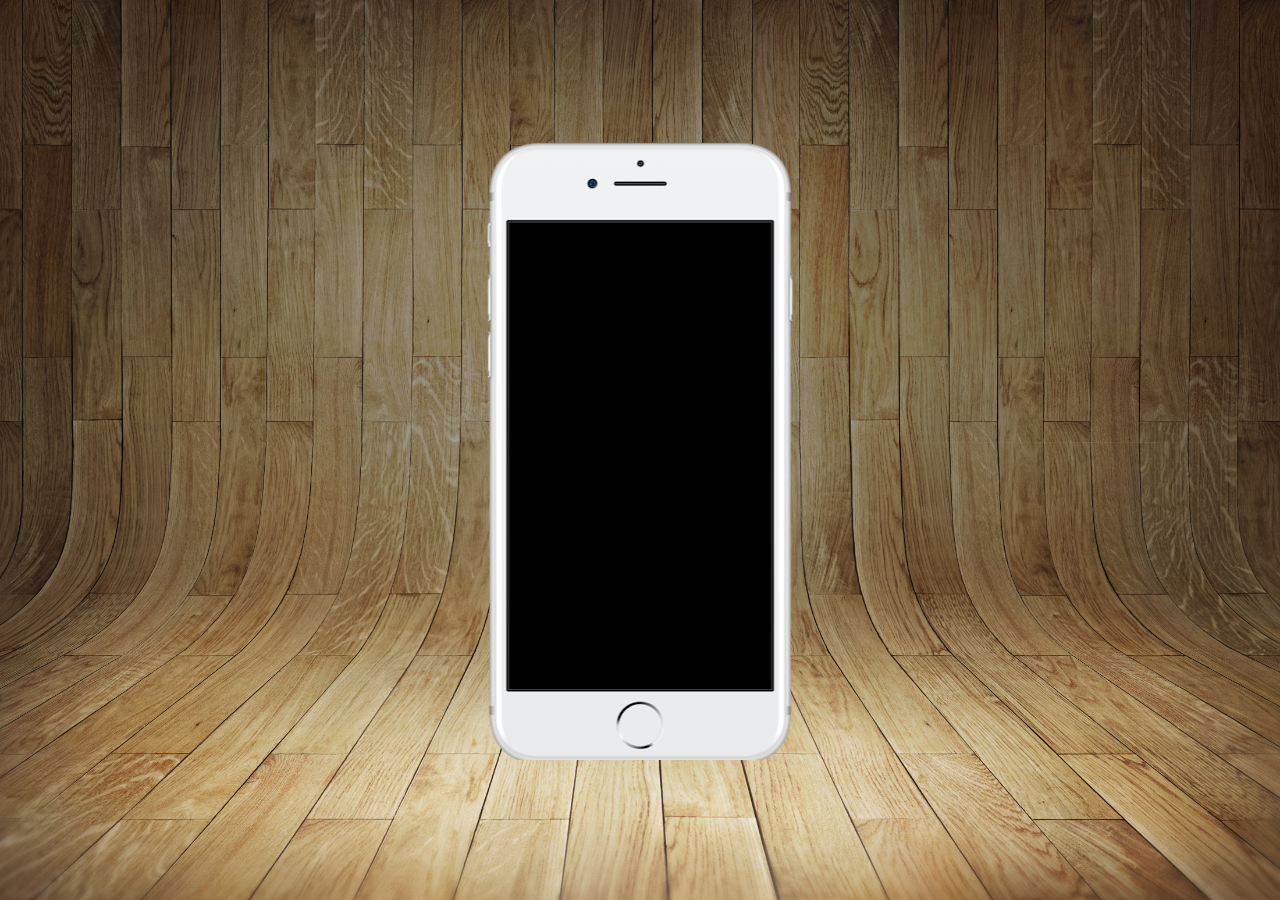
==== index.html @ fe34d4e2 "update" ====
<!DOCTYPE html>
<html lang="pt-br">
<head>
    <meta charset="UTF-8">
    <meta http-equiv="X-UA-Compatible" content="IE=edge">
    <meta name="viewport" content="width=device-width, initial-scale=1.0">
    <link rel="shortcut icon" href="favicon.ico" type="image/x-icon">
    <link rel="stylesheet" href="estilo/style.css">
    <title>Projeto Redes Sociais</title>
</head>
<body>
    <main>
        <section id="telefone">

        </section>
        <section id="redes-sociais">

        </section>
    </main>
</body>
</html>
---- estilo/style.css ----
@charset "UTF-8";

* {
    margin: 0px;
    padding: 0px;
    font-family: Arial, Helvetica, sans-serif;
}

html, body {
    height: 100vh;
    width: vw;
}

body {
    background: url(../imagens/fundo-madeira.jpg) no-repeat top center;
    background-size: cover;
    background-attachment: fixed;

}

main {
    height: 100vh;
    position: relative;
}

section#telefone{
    position: absolute;
    top: 50%;
    left: 50%;
    transform: translate(-50%, -50%);

    height: 620px;
    width: 311px;
    background-color: black;
    background: url(../imagens/frame-iphone.png) no-repeat;
}
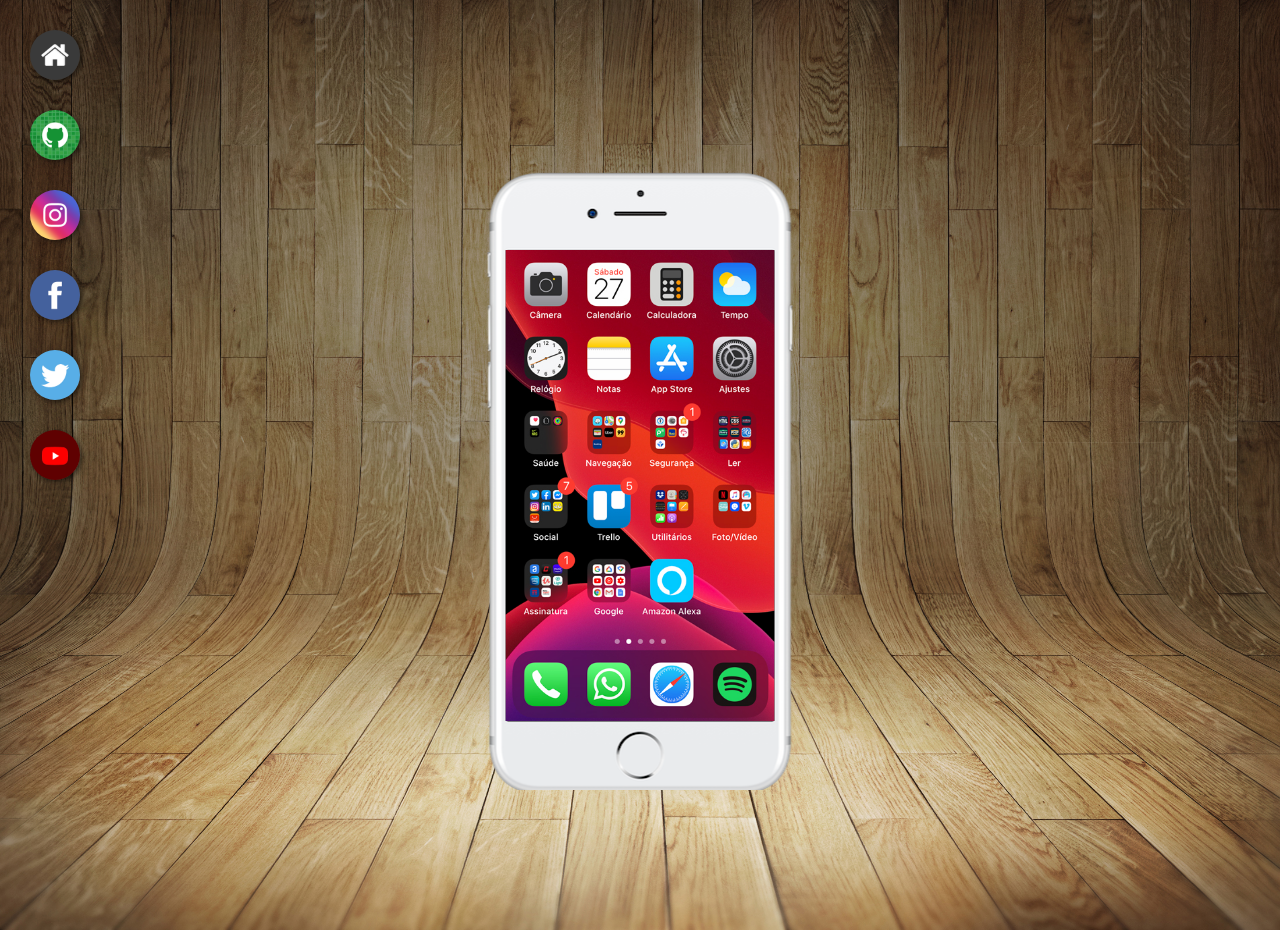
==== commit b286d853: "update" ====
--- a/index.html
+++ b/index.html
@@ -11,10 +11,15 @@
 <body>
     <main>
         <section id="telefone">
-
+            <iframe src="home.html" name="tela" id="tela" frameborder="0">Seu navegador nao e compativel com essa tecnologia.</iframe>
         </section>
         <section id="redes-sociais">
-
+            <a href="home.html" target="tela"><img src="imagens/logo-home.jpg"></a>
+            <a href="#" target="tela"><img src="imagens/logo-github.jpg"></a>
+            <a href="#" target="tela"><img src="imagens/logo-instagram.jpg"></a>
+            <a href="#" target="tela"><img src="imagens/logo-facebook.jpg" alt=""></a>
+            <a href="#" target="tela"><img src="imagens/logo-twitter.jpg"></a>
+            <a href="#" target="tela"><img src="imagens/logo-youtube.jpg"></a>
         </section>
     </main>
 </body>
--- a/estilo/style.css
+++ b/estilo/style.css
@@ -33,4 +33,27 @@
     width: 311px;
     background-color: black;
     background: url(../imagens/frame-iphone.png) no-repeat;
+}
+
+iframe#tela {
+    position: relative;
+    top: 80px;
+    left: 21px;
+    width: 269px;
+    height: 471px;
+}
+
+section#redes-sociais img {
+    width: 50px;
+    margin: 30px;
+    border-radius: 50%;
+    box-shadow: 2px 2px 5px rgba(0, 0, 0, 0.534);
+    display: flex;
+    box-sizing: border-box;
+}
+
+section#redes-sociais img:hover {
+    border: 2px solid rgba(255, 255, 255, 0.322);
+    transform: translate(-3px, -3px);
+    transition: transform 0.3s;
 }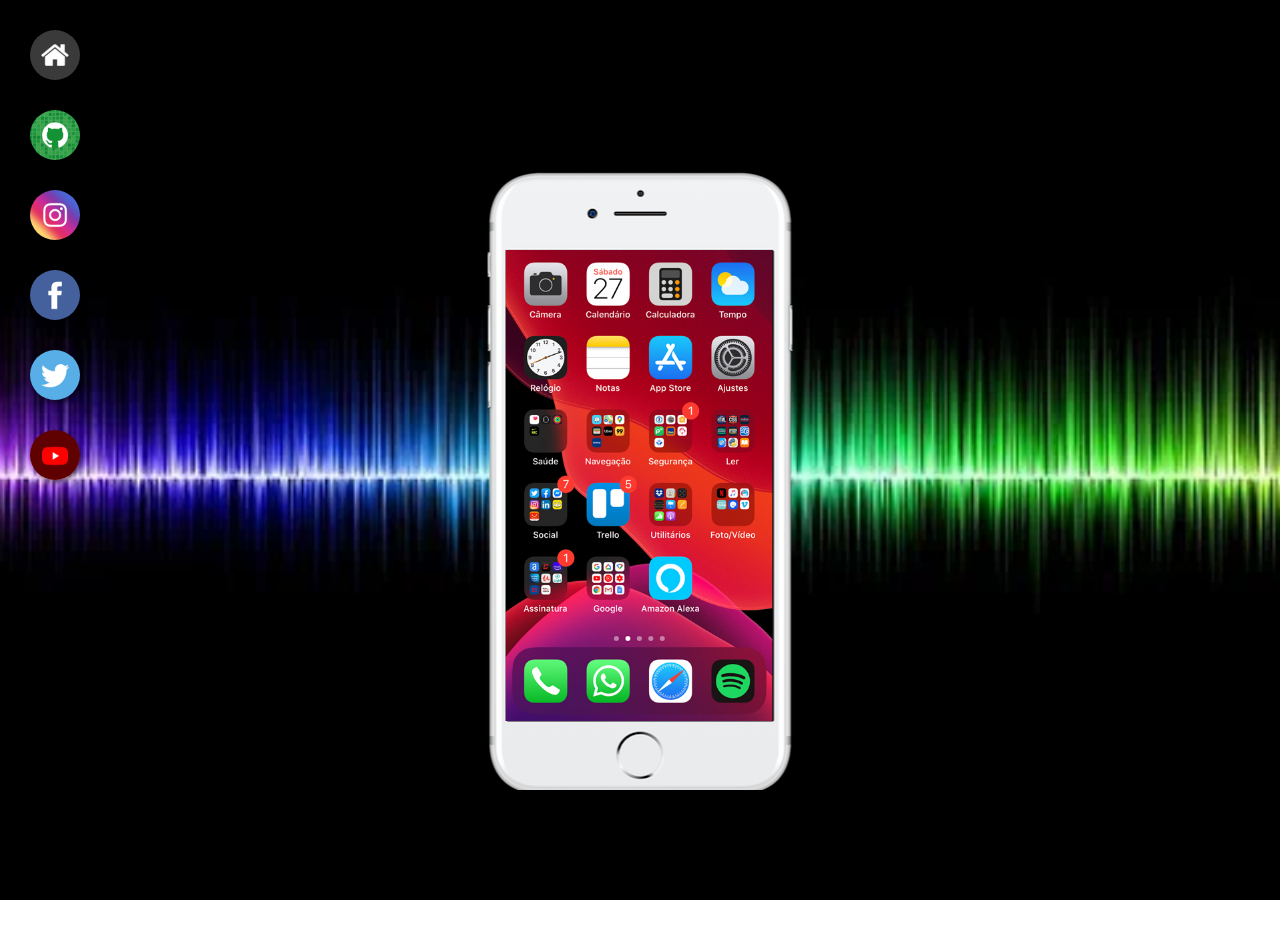
==== commit 24c0d8d3: "update" ====
--- a/index.html
+++ b/index.html
@@ -15,11 +15,11 @@
         </section>
         <section id="redes-sociais">
             <a href="home.html" target="tela"><img src="imagens/logo-home.jpg"></a>
-            <a href="#" target="tela"><img src="imagens/logo-github.jpg"></a>
-            <a href="#" target="tela"><img src="imagens/logo-instagram.jpg"></a>
-            <a href="#" target="tela"><img src="imagens/logo-facebook.jpg" alt=""></a>
-            <a href="#" target="tela"><img src="imagens/logo-twitter.jpg"></a>
-            <a href="#" target="tela"><img src="imagens/logo-youtube.jpg"></a>
+            <a href="github.html" target="tela"><img src="imagens/logo-github.jpg"></a>
+            <a href="instagram.html" target="tela"><img src="imagens/logo-instagram.jpg"></a>
+            <a href="facebook.html" target="tela"><img src="imagens/logo-facebook.jpg" alt=""></a>
+            <a href="twitter.html" target="tela"><img src="imagens/logo-twitter.jpg"></a>
+            <a href="youtube.html" target="tela"><img src="imagens/logo-youtube.jpg"></a>
         </section>
     </main>
 </body>
--- a/estilo/style.css
+++ b/estilo/style.css
@@ -12,7 +12,7 @@
 }
 
 body {
-    background: url(../imagens/fundo-madeira.jpg) no-repeat top center;
+    background: url(../imagens/redes.webp) no-repeat top center;
     background-size: cover;
     background-attachment: fixed;
 
@@ -39,7 +39,7 @@
     position: relative;
     top: 80px;
     left: 21px;
-    width: 269px;
+    width: 267px;
     height: 471px;
 }
 
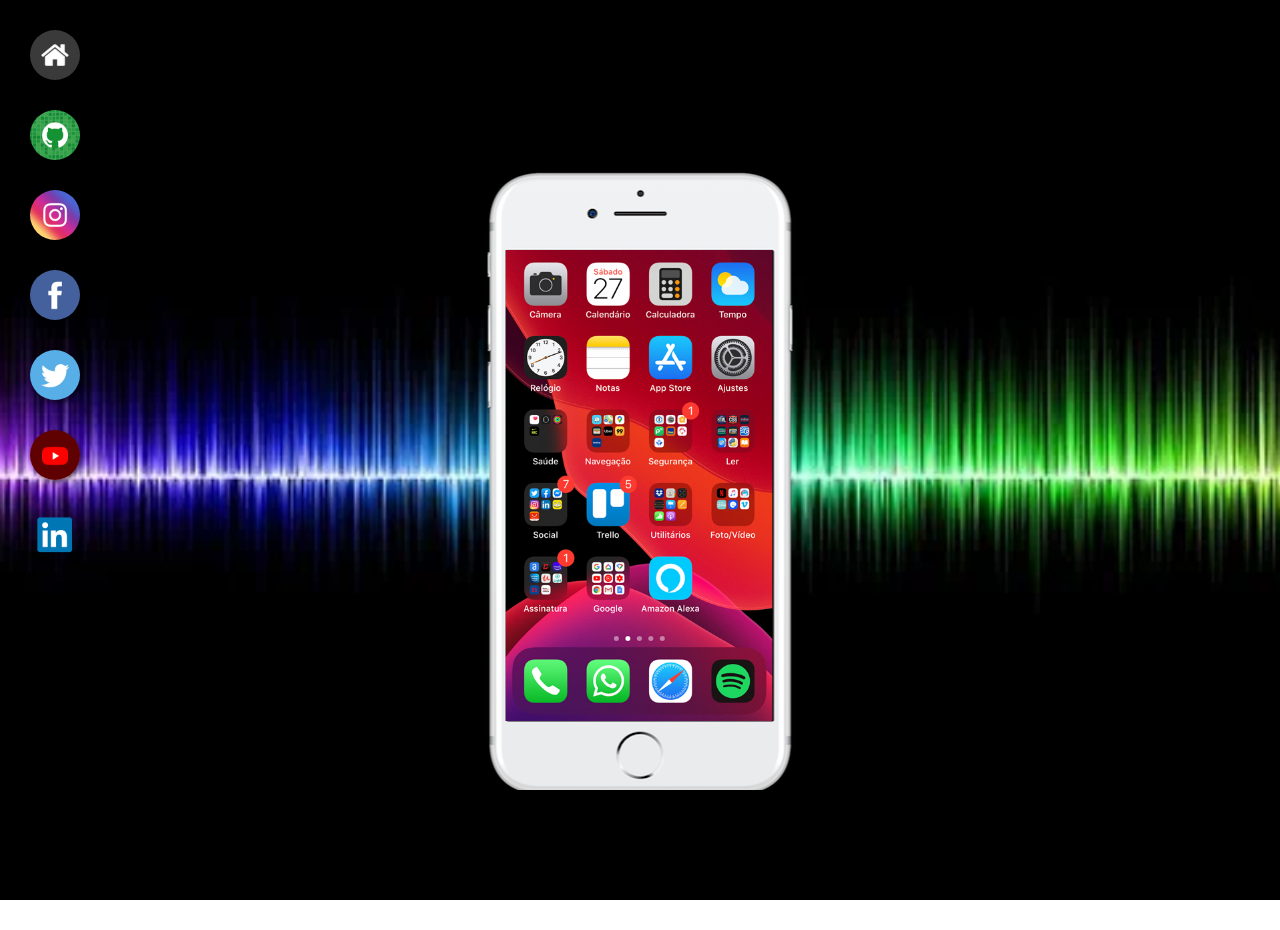
==== commit 86b3bfa8: "update" ====
--- a/index.html
+++ b/index.html
@@ -6,7 +6,7 @@
     <meta name="viewport" content="width=device-width, initial-scale=1.0">
     <link rel="shortcut icon" href="favicon.ico" type="image/x-icon">
     <link rel="stylesheet" href="estilo/style.css">
-    <title>Projeto Redes Sociais</title>
+    <title>Projeto Minhas Redes Sociais</title>
 </head>
 <body>
     <main>
@@ -17,9 +17,10 @@
             <a href="home.html" target="tela"><img src="imagens/logo-home.jpg"></a>
             <a href="github.html" target="tela"><img src="imagens/logo-github.jpg"></a>
             <a href="instagram.html" target="tela"><img src="imagens/logo-instagram.jpg"></a>
-            <a href="facebook.html" target="tela"><img src="imagens/logo-facebook.jpg" alt=""></a>
+            <a href="facebook.html" target="tela"><img src="imagens/logo-facebook.jpg"></a>
             <a href="twitter.html" target="tela"><img src="imagens/logo-twitter.jpg"></a>
             <a href="youtube.html" target="tela"><img src="imagens/logo-youtube.jpg"></a>
+            <a href="linkedin.html" target="tela"><img src="imagens/logo-linkedin.png"></a>
         </section>
     </main>
 </body>
--- a/estilo/style.css
+++ b/estilo/style.css
@@ -56,4 +56,5 @@
     border: 2px solid rgba(255, 255, 255, 0.322);
     transform: translate(-3px, -3px);
     transition: transform 0.3s;
-}+}
+
